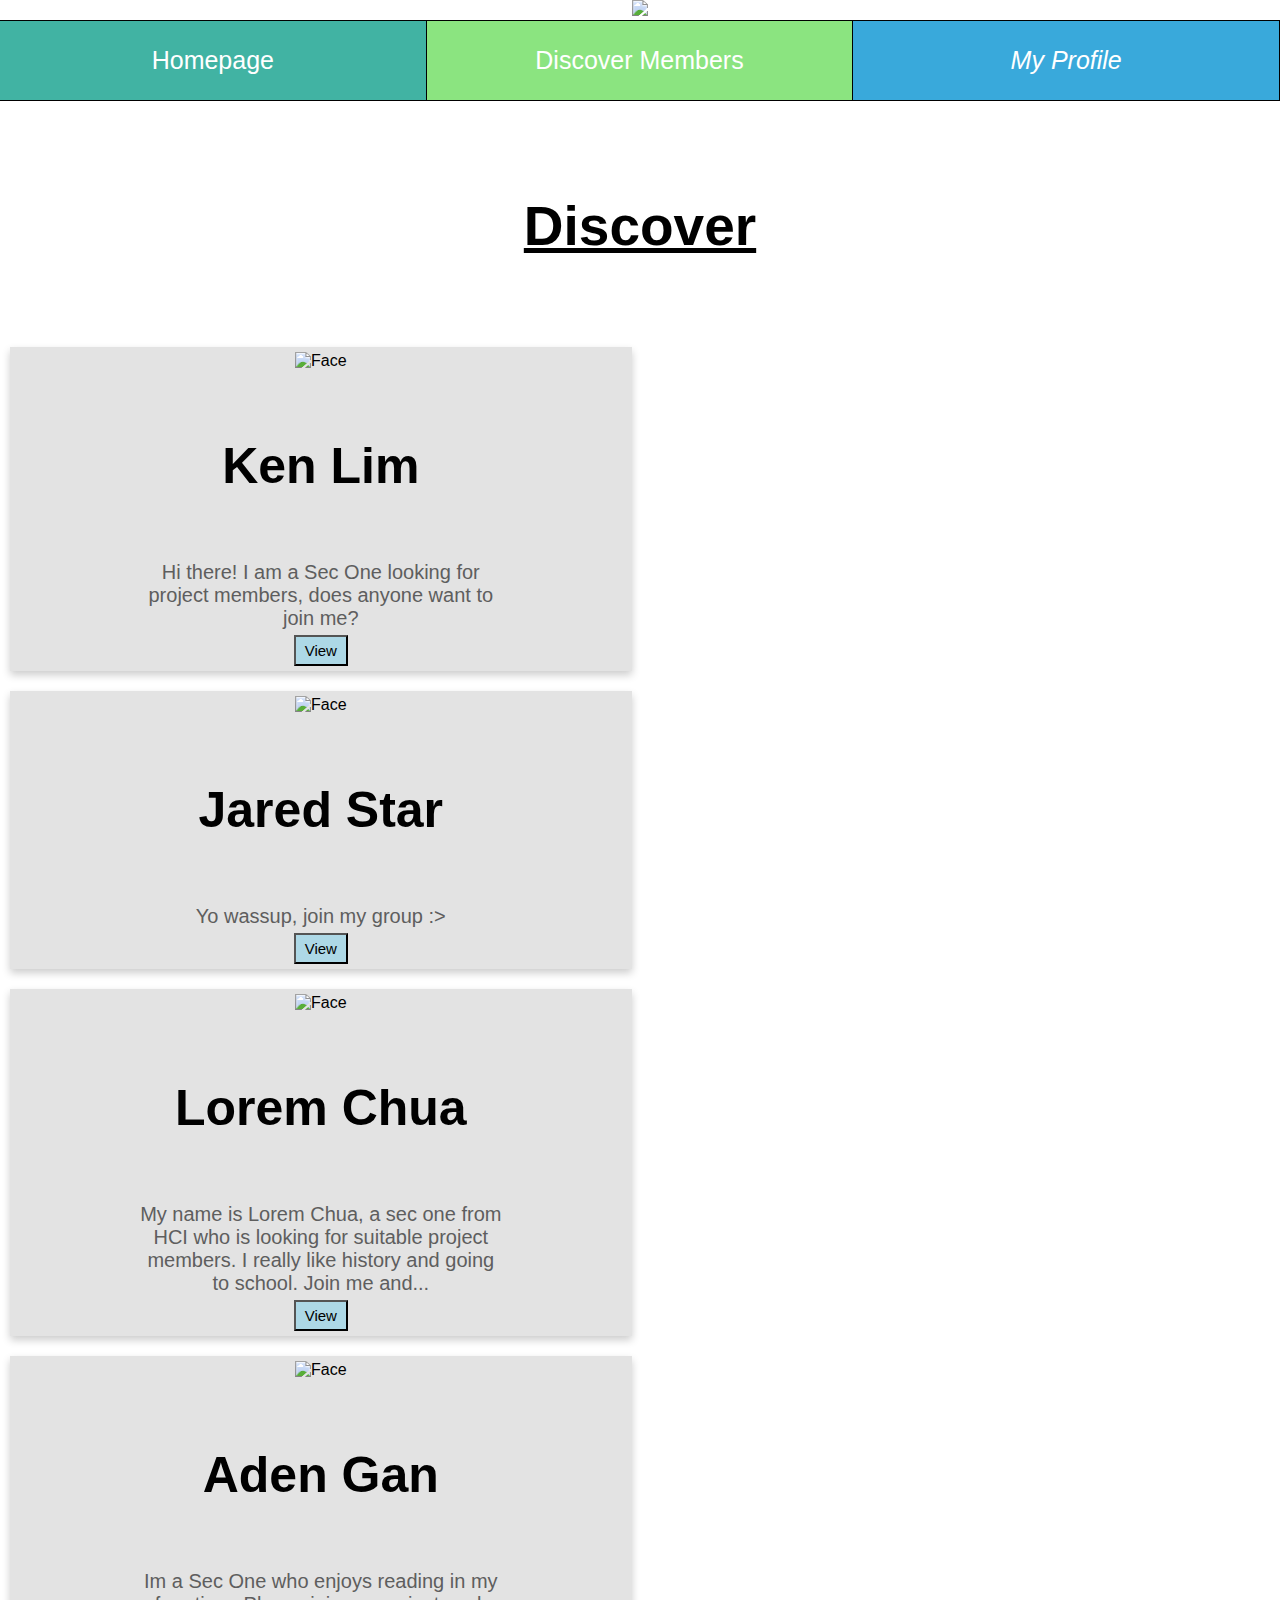
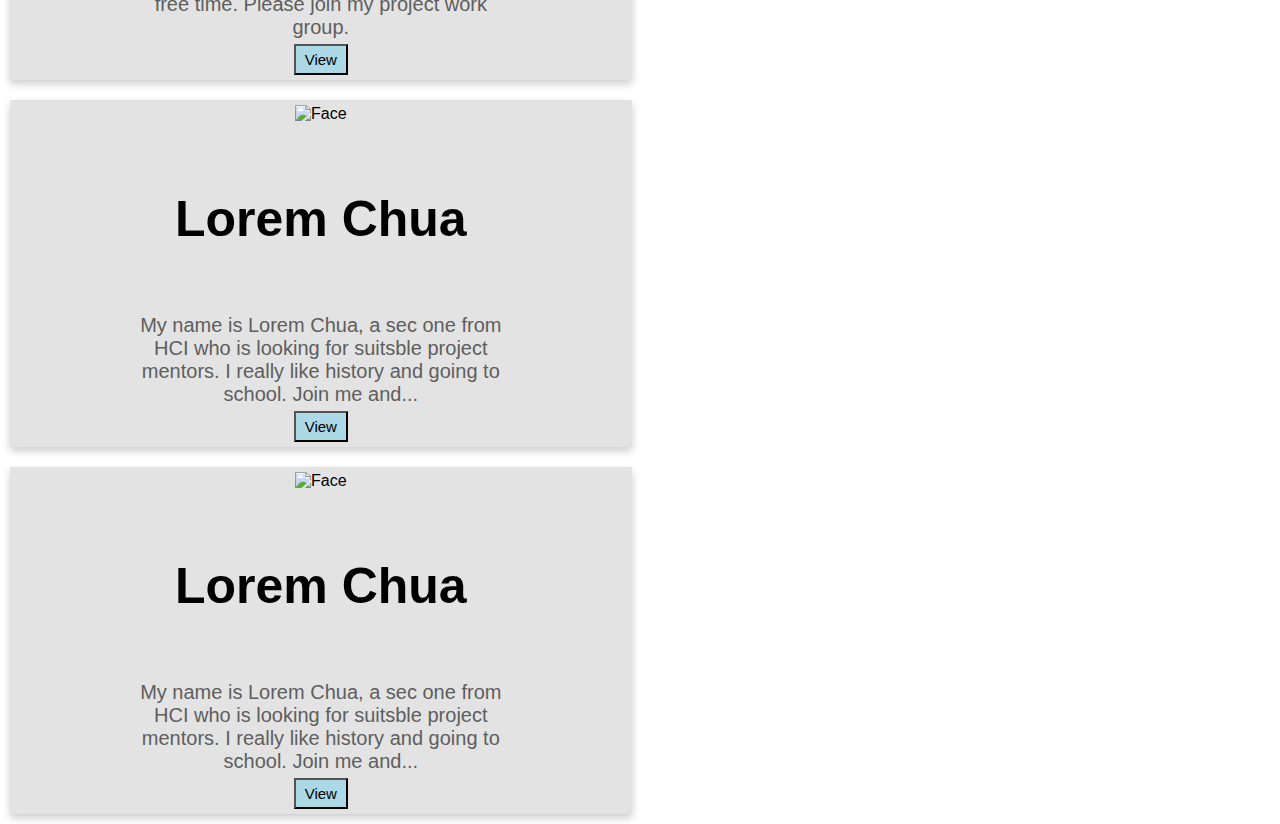
==== Discover_Members/index.html @ 4a77c172 "Major update" ====
<!-- Discover members html -->
<!DOCTYPE html>
<html>
    <head>
   	 <meta charset="UTF-8"/>
   	 <title>Discover Projects</title>
   	 <link rel="stylesheet" href="index.css">
    </head>
    <body>
		<header class="logo">
			<img src = "https://mail.google.com/mail/u/6?ui=2&ik=cbc38351b0&attid=0.1&permmsgid=msg-f:1663769287232056932&th=1716e55a09abee64&view=fimg&sz=s0-l75-ft&attbid=ANGjdJ_R6Z82RScGohxAY5gvV9gAXsYIb9SMadtE0TlLvvz4ZTF36HrkMEAo4wr4N_6BN5rWHs2l7o_xBigu2tb4A0dE4ZksxfV0lcfzuyYzW3pUfflbmwaw-3NV1F0&disp=emb&realattid=ii_k8x0n95m0" class="logo"/>
		  </header>
     	 <nav class="inset">
  			 <a href="../Homepage/index.html" style=background-color:#41B3A3 class="fa fa-home"> Homepage </a>
   		 <a href="../Discover_Members/index.html" style=background-color:#8BE480 class="fa fa-pen"> Discover Members </a >
  			 <a href="../Profile/profile.html" style=background-color:#39a9db><i class="fas fa-address-card"> My Profile</i> </a>
  		 </nav>
  		 <h3><span><u>Discover</u></span></h3>
  		 <content id="cards">
  				 <div class="card column" id = "Ken">
          			 <img src="https://www.freegreatpicture.com/files/93/29969-students-face.jpg" alt="Face" class="label-picture"/>
  					 <div class="container">
          				 <h4><b>Ken Lim</b></h4>
  						 <p>Hi there! I am a Sec One looking for project members, does anyone want to join me?</p>
  					 </div>
  					 <form action="../Projects/test.html" method="POST">
  						 <input type="submit" value="View" class="view" />
  					 </form>
  				 </div>
  				 <div class="card column">
  					 <img src="https://www.nicepng.com/png/detail/256-2566431_inspire-lifelong-courage-to-cultivate-character-child-student.png" alt="Face" class="label-picture" style="height: 105%"/>
  					 <div class="container">
  						 <h4><b>Jared Star</b></h4>
  						 <p>Yo wassup, join my group :>
						
						   </p>
  					 </div>
  					 <form action="../Projects/test.html" method="POST">
  						 <input type="submit" value="View" class="view" />
  					 </form>
  				 </div>
  				 <div class="card column">
          			 <img src="https://bedokviewsec.moe.edu.sg/qql/slot/u171/20182019%20Revamp/Student%20Development/Discipline/Grooming%20Standard%20Boys%202.png" alt="Face" class="label-picture"/>
  					 <div class="container">
          				 <h4><b>Lorem Chua</b></h4>
  						 <p>My name is Lorem Chua, a sec one from HCI who is looking for suitable project members. I really like history and going to school. Join me and... </p>
  					 </div>
  					 <form action="../Projects/test.html" method="POST">
  						 <input type="submit" value="View" class="view" />
  					 </form>
				   </div>
				   <div class="card column">
					<img src="https://png.pngitem.com/pimgs/s/228-2281956_global-resp-single-kid-kid-sitting-transparent-hd.png" alt="Face" class="label-picture"/>
					<div class="container">
						<h4><b>Aden Gan</b></h4>
						<p>Im a Sec One who enjoys reading in my free time. Please join my project work group.</p>
					</div>
					<form action="../Projects/test.html" method="POST">
						<input type="submit" value="View" class="view" />
					</form>
				</div>
				<div class="card column">
					<img src="https://p7.hiclipart.com/preview/660/1018/494/student-national-secondary-school-backpack-high-school-diploma-boy.jpg" alt="Face" class="label-picture"/>
					<div class="container">
						<h4><b>Lorem Chua</b></h4>
						<p>My name is Lorem Chua, a sec one from HCI who is looking for suitsble project mentors. I really like history and going to school. Join me and... </p>
					</div>
					<form action="../Projects/test.html" method="POST">
						<input type="submit" value="View" class="view" />
					</form>
				</div>
				<div class="card column">
				 <img src="https://p7.hiclipart.com/preview/660/1018/494/student-national-secondary-school-backpack-high-school-diploma-boy.jpg" alt="Face" class="label-picture"/>
				 <div class="container">
					 <h4><b>Lorem Chua</b></h4>
					 <p>My name is Lorem Chua, a sec one from HCI who is looking for suitsble project mentors. I really like history and going to school. Join me and... </p>
				 </div>
				 <form action="../Projects/test.html" method="POST">
					 <input type="submit" value="View" class="view" />
				 </form>
			 </div>
  		 </content>
    </body>
</html>
---- Discover_Members/index.css ----
/* Discover members CSS */
.logo {
  text-align: center;
}

.label-picture{
  width:100%;
  max-width:400px; 
  height: 100%;
  max-height:400px;
}

h1, h2, h3 {
	font-family: 'Ubuntu', sans-serif;
	text-align: center;
	font-size: 75px;
}
 
body {
  font-family: Rubik, Arial;
}
 
form {
  text-align: center;
  line-height: 30px;
  height: 80%;
  overflow: auto;
}
 
form hr {
  width: 15%;
}
 
h1 {
  text-align: center;
}
 
#overlay {
  width: 80%;
  margin: 3% auto;
  height: 95vh;
  background-color: rgb(255, 255, 255, 0.9);
  border-radius: 40px;
}
 
#logo {
  height: 100px;
  display: block;
  margin: auto;
}
 
 
.toppings label, .cheesy label {
  margin-right: 25px;
}
 
 
p {
	margin: 0px 120px 0px;
	font-size: 30px;
	text-align: center;
 
}
 
body {
 
  margin: 0;
}
 
span {
  font-weight: bold;
  color: black;
  font-size: 55px;
}
 
nav {
  position: sticky;
  top: 0;
  background-color: SPRINGGREEN;
  display: flex;
  flex-direction: row;
  justify-content: space-around;    
}
 
nav a {
  text-align: center;
  text-decoration: none;
  display: block;
  color: white;
  padding: 25px;
  font-size: 25px;
  border-color: black;
  border-style: solid;
  border-left-style: none;    
  border-width: 1.5px;
  width:100%;
}  

 
@media screen and (max-width: 600px) {
  nav {
	position: static;
	flex-direction: column;
  }
 
  nav a {
	text-align: center;
  }
}
 
/*General CSS ends here*/
 
aside {
  border: 5px dotted blue;
}
 
/*nice*/
section {
  border: dotted blue;
  font-size: 28px;
  text-align: center;
}
 
#content {
  display: table;
  width: 90%;
  margin: 20px auto
}
 
@media screen and (max-width:768px) {
  box {
	display: block
  }
}
 
ul {
  border: 1px solid #555;
}
/* overwrite starts here */
h3 {
    margin-left: auto;
    margin-right: auto;
}

h4 {
    font-size: 50px;
}

p {
    font-size: 20px;
    color: #5e5e5e;
}

.card {
    transition: 0.3s;
    background-color: #e3e3e3;
    margin: 10px 10px 10px 10px;
    text-align: center;

    box-shadow: 0 4px 8px 0 rgba(0, 0, 0, 0.2); /* this adds the "card" effect */
  padding: 16px;
  size: 1800px 500px;
}

#ken{

}

.card:hover {
    box-shadow: 0 8px 16px 0;
    transition: 0.3s;
}

.label-picture {
    margin-top: 5px;
}

.container {
    margin-bottom: 5px;
}

/* Float two columns side by side */
.column {
  float: left;
  width: 47%;
  padding: 0 10px;
}

/* Remove extra left and right margins, due to padding in columns */
.row {margin: 0 -5px;}

/* Clear floats after the columns */
.row:after {
  content: "";
  display: table;
  clear: both;
}

/* Responsive columns - one column layout (vertical) on small screens */
@media screen and (max-width: 600px) {
  .column {
	width: 100%;
	display: block;
	margin-bottom: 20px;
  }
}

.view {
  padding: 5px 9px;
  margin-bottom: 5px;
  font-size: 15px;
  background-color: lightblue;
}

.view:hover {
  background-color: darkslategray;
  color: white;  
  transition: 0.3s;
}
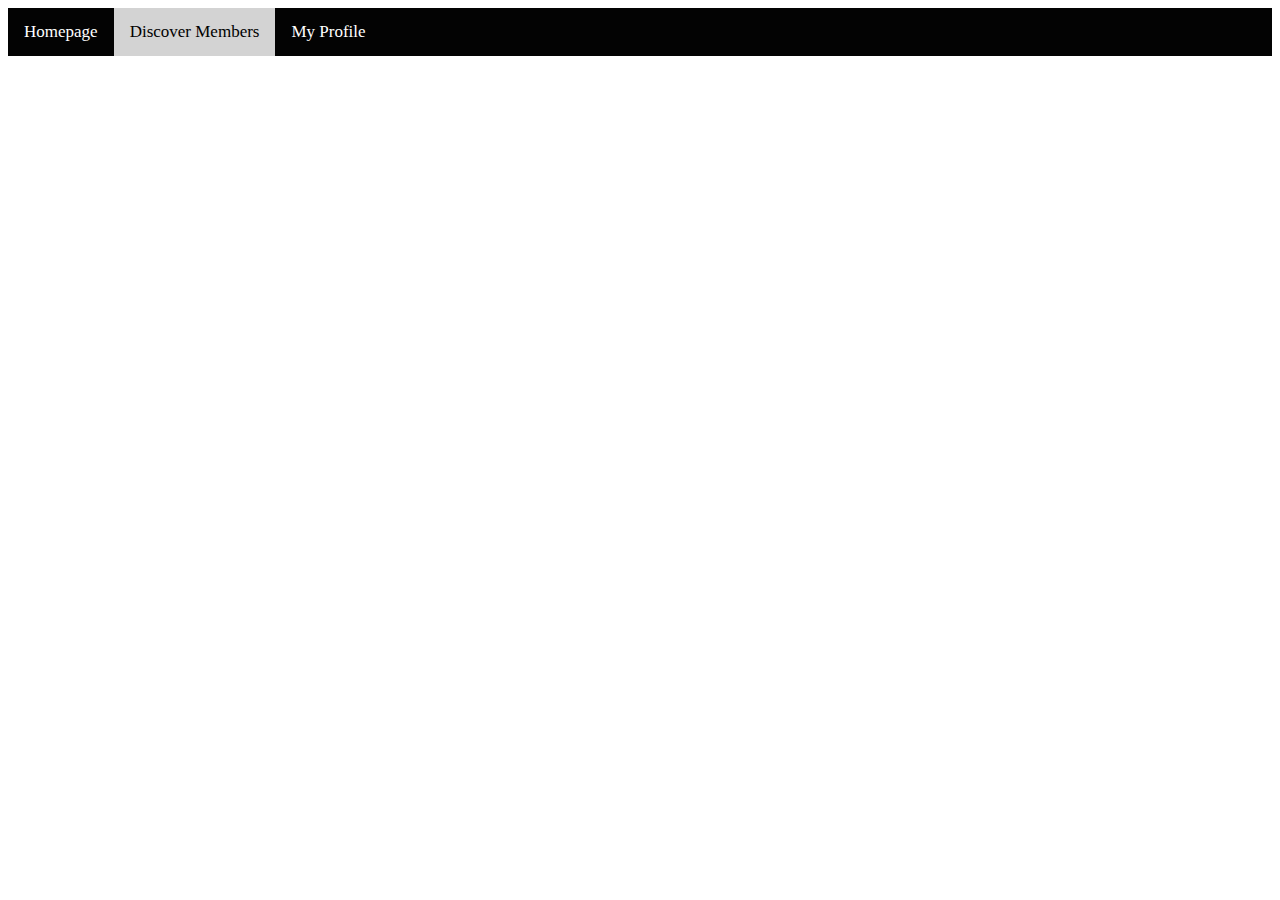
==== commit 45176307: "Version 2.0 cleanup" ====
--- a/Discover_Members/index.html
+++ b/Discover_Members/index.html
@@ -1,84 +1,15 @@
-<!-- Discover members html -->
-<!DOCTYPE html>
+<!--Discover HTML-->
 <html>
-    <head>
-   	 <meta charset="UTF-8"/>
-   	 <title>Discover Projects</title>
-   	 <link rel="stylesheet" href="index.css">
-    </head>
-    <body>
-		<header class="logo">
-			<img src = "https://mail.google.com/mail/u/6?ui=2&ik=cbc38351b0&attid=0.1&permmsgid=msg-f:1663769287232056932&th=1716e55a09abee64&view=fimg&sz=s0-l75-ft&attbid=ANGjdJ_R6Z82RScGohxAY5gvV9gAXsYIb9SMadtE0TlLvvz4ZTF36HrkMEAo4wr4N_6BN5rWHs2l7o_xBigu2tb4A0dE4ZksxfV0lcfzuyYzW3pUfflbmwaw-3NV1F0&disp=emb&realattid=ii_k8x0n95m0" class="logo"/>
-		  </header>
-     	 <nav class="inset">
-  			 <a href="../Homepage/index.html" style=background-color:#41B3A3 class="fa fa-home"> Homepage </a>
-   		 <a href="../Discover_Members/index.html" style=background-color:#8BE480 class="fa fa-pen"> Discover Members </a >
-  			 <a href="../Profile/profile.html" style=background-color:#39a9db><i class="fas fa-address-card"> My Profile</i> </a>
-  		 </nav>
-  		 <h3><span><u>Discover</u></span></h3>
-  		 <content id="cards">
-  				 <div class="card column" id = "Ken">
-          			 <img src="https://www.freegreatpicture.com/files/93/29969-students-face.jpg" alt="Face" class="label-picture"/>
-  					 <div class="container">
-          				 <h4><b>Ken Lim</b></h4>
-  						 <p>Hi there! I am a Sec One looking for project members, does anyone want to join me?</p>
-  					 </div>
-  					 <form action="../Projects/test.html" method="POST">
-  						 <input type="submit" value="View" class="view" />
-  					 </form>
-  				 </div>
-  				 <div class="card column">
-  					 <img src="https://www.nicepng.com/png/detail/256-2566431_inspire-lifelong-courage-to-cultivate-character-child-student.png" alt="Face" class="label-picture" style="height: 105%"/>
-  					 <div class="container">
-  						 <h4><b>Jared Star</b></h4>
-  						 <p>Yo wassup, join my group :>
-						
-						   </p>
-  					 </div>
-  					 <form action="../Projects/test.html" method="POST">
-  						 <input type="submit" value="View" class="view" />
-  					 </form>
-  				 </div>
-  				 <div class="card column">
-          			 <img src="https://bedokviewsec.moe.edu.sg/qql/slot/u171/20182019%20Revamp/Student%20Development/Discipline/Grooming%20Standard%20Boys%202.png" alt="Face" class="label-picture"/>
-  					 <div class="container">
-          				 <h4><b>Lorem Chua</b></h4>
-  						 <p>My name is Lorem Chua, a sec one from HCI who is looking for suitable project members. I really like history and going to school. Join me and... </p>
-  					 </div>
-  					 <form action="../Projects/test.html" method="POST">
-  						 <input type="submit" value="View" class="view" />
-  					 </form>
-				   </div>
-				   <div class="card column">
-					<img src="https://png.pngitem.com/pimgs/s/228-2281956_global-resp-single-kid-kid-sitting-transparent-hd.png" alt="Face" class="label-picture"/>
-					<div class="container">
-						<h4><b>Aden Gan</b></h4>
-						<p>Im a Sec One who enjoys reading in my free time. Please join my project work group.</p>
-					</div>
-					<form action="../Projects/test.html" method="POST">
-						<input type="submit" value="View" class="view" />
-					</form>
-				</div>
-				<div class="card column">
-					<img src="https://p7.hiclipart.com/preview/660/1018/494/student-national-secondary-school-backpack-high-school-diploma-boy.jpg" alt="Face" class="label-picture"/>
-					<div class="container">
-						<h4><b>Lorem Chua</b></h4>
-						<p>My name is Lorem Chua, a sec one from HCI who is looking for suitsble project mentors. I really like history and going to school. Join me and... </p>
-					</div>
-					<form action="../Projects/test.html" method="POST">
-						<input type="submit" value="View" class="view" />
-					</form>
-				</div>
-				<div class="card column">
-				 <img src="https://p7.hiclipart.com/preview/660/1018/494/student-national-secondary-school-backpack-high-school-diploma-boy.jpg" alt="Face" class="label-picture"/>
-				 <div class="container">
-					 <h4><b>Lorem Chua</b></h4>
-					 <p>My name is Lorem Chua, a sec one from HCI who is looking for suitsble project mentors. I really like history and going to school. Join me and... </p>
-				 </div>
-				 <form action="../Projects/test.html" method="POST">
-					 <input type="submit" value="View" class="view" />
-				 </form>
-			 </div>
-  		 </content>
-    </body>
-</html>
+	<head>
+	<title>Homepage</title>
+	<link rel="stylesheet" href="discover.css">
+	<div class="topnav">
+    <a href="../Homepage/index.html">Homepage</a>
+    <a class="active" href="../Discover_Members/index.html">Discover Members</a>
+    <a href="../Profile/index.html">My Profile</a>
+    </div>
+</head>
+<body>
+   
+</body>
+</html>--- a/Discover_Members/discover.css
+++ b/Discover_Members/discover.css
@@ -0,0 +1,25 @@
+/* Discover CSS */
+
+.topnav {
+	background-color: #030303;
+	overflow: hidden;
+}
+
+.topnav a {
+	float: left;
+	color: white;
+	text-align: center;
+	padding: 14px 16px;
+	text-decoration: none;
+	font-size: 17px;
+}
+
+.topnav a:hover {
+	background-color: white;
+	color: black;
+}
+
+.topnav a.active {
+	background-color: lightgrey;
+	color: black
+}